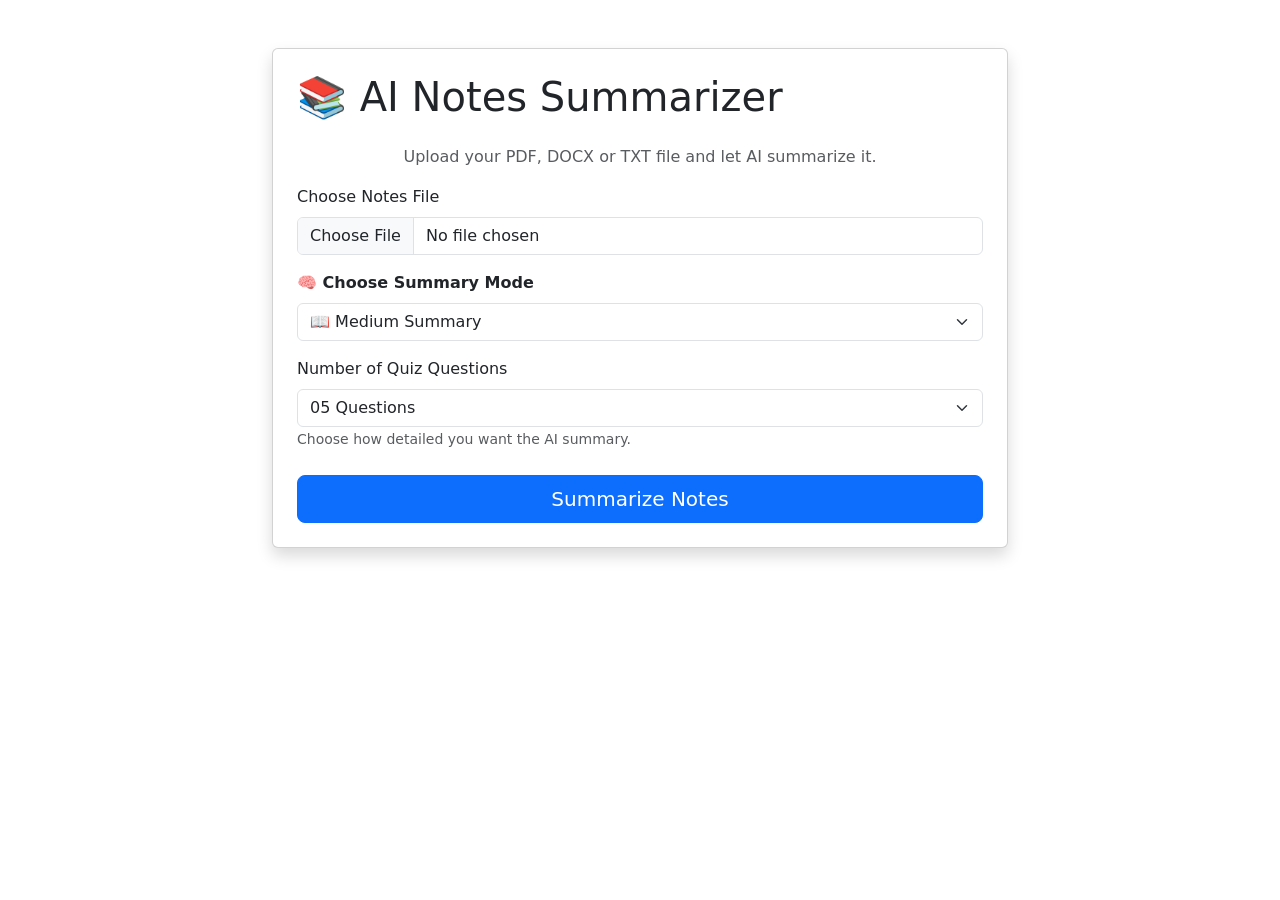
==== templates/index.html @ bb00dfe9 "AI Notes Assistant complete project" ====
<!DOCTYPE html>
<html lang="en">

<head>
    <meta charset="UTF-8">
    <meta name="viewport" content="width=device-width, initial-scale=1.0">
    <title>AI Notes Summarizer</title>

    <!-- Bootstrap CSS -->
    <link href="https://cdn.jsdelivr.net/npm/bootstrap@5.3.3/dist/css/bootstrap.min.css" rel="stylesheet">
    <style>

#loading-screen{

    position:fixed;

    top:0;

    left:0;

    width:100%;

    height:100%;

    background:rgba(0,0,0,0.8);

    display:none;

    justify-content:center;

    align-items:center;

    z-index:9999;

}

.loading-content{

    text-align:center;

}

</style>

    <!-- Custom CSS -->
    <link rel="stylesheet" href="{{ url_for('static', filename='css/style.css') }}">
</head>

<body>

    <div class="container mt-5">

        <div class="row justify-content-center">

            <div class="col-md-8">

                <div class="card shadow p-4">

                    <div class="d-flex justify-content-between align-items-center mb-4">

                        <h1 class="m-0">

                        📚 AI Notes Summarizer

                        </h1>

                    </div>

                    <p class="text-center text-muted">
                        Upload your PDF, DOCX or TXT file and let AI summarize it.
                    </p>

                    <form method="POST"
      enctype="multipart/form-data"
      onsubmit="showLoading()">

                        <div class="mb-3">

                            <label class="form-label">
                                Choose Notes File
                            </label>

                            <input
                                type="file"
                                class="form-control"
                                name="notes"
                                accept=".pdf,.docx,.txt"
                                required>

                        </div>
                        <div class="mb-4">

    <label class="form-label">

        <strong>🧠 Choose Summary Mode</strong>

    </label>

    <select
        class="form-select"
        name="summary_mode"
        required>

        <option value="short">

            📌 Short Summary (5-8 Points)

        </option>

        <option value="medium" selected>

            📖 Medium Summary

        </option>

        <option value="detailed">

            📚 Detailed Summary

        </option>

        <option value="exam">

            🔥 Exam Revision

        </option>

    </select>
    <div class="mt-3">

    <label class="form-label">

        Number of Quiz Questions

    </label>

    <select
        name="quiz_count"
        class="form-select">

        <option value="05">

            05 Questions

        </option>

        <option value="10">

            10 Questions

        </option>

        <option value="20">

            20 Questions

        </option>

        <option value="30">

            30 Questions

        </option>

        <option value="40">

            40 Questions

        </option>

        <option value="50">

            50 Questions

        </option>

    </select>

</div>

    <small class="text-muted">

        Choose how detailed you want the AI summary.

    </small>

</div>

                        <div class="d-grid">

                            <button class="btn btn-primary btn-lg">
                                Summarize Notes
                            </button>

                        </div>

                    </form>

                </div>

            </div>

        </div>

    </div>

    <div id="loading-screen">

    <div class="loading-content">

        <div class="spinner-border text-light" style="width:4rem;height:4rem;"></div>

        <h3 class="mt-4 text-white" id="loadingTitle">

    📂 Uploading File...

</h3>

<p class="text-white" id="loadingText">

    Please wait...

</p>

<div class="progress mt-4 shadow-sm"
    style="height:30px;border-radius:20px;">

    <div
        id="progressBar"
        class="progress-bar progress-bar-striped progress-bar-animated"
        role="progressbar"
        style="width:0%;font-weight:bold;font-size:15px;"></div>
</div>

</div>

    </div>

</div>

<script>

function showLoading(){

    document.getElementById("loading-screen").style.display="flex";

    let progress = 0;

    let bar = document.getElementById("progressBar");

    let title = document.getElementById("loadingTitle");

    let text = document.getElementById("loadingText");

    let interval = setInterval(function(){

        progress += 5;

        if(progress <= 25){

            title.innerHTML = "📂 Uploading File...";
            text.innerHTML = "Uploading your notes...";

        }

        else if(progress <= 50){

            title.innerHTML = "📖 Reading Document...";
            text.innerHTML = "Extracting text from your file...";

        }

        else if(progress <= 75){

            title.innerHTML = "🧠 Generating Summary...";
            text.innerHTML = "AI is understanding your notes...";

        }

        else{

            title.innerHTML = "📝 Creating Quiz...";
            text.innerHTML = "Preparing exam questions...";

        }

        if(progress > 95){

            progress = 95;

        }

        bar.style.width = progress + "%";
        bar.textContent = progress + "%";

    },500);

}

</script>
</body>
</html>
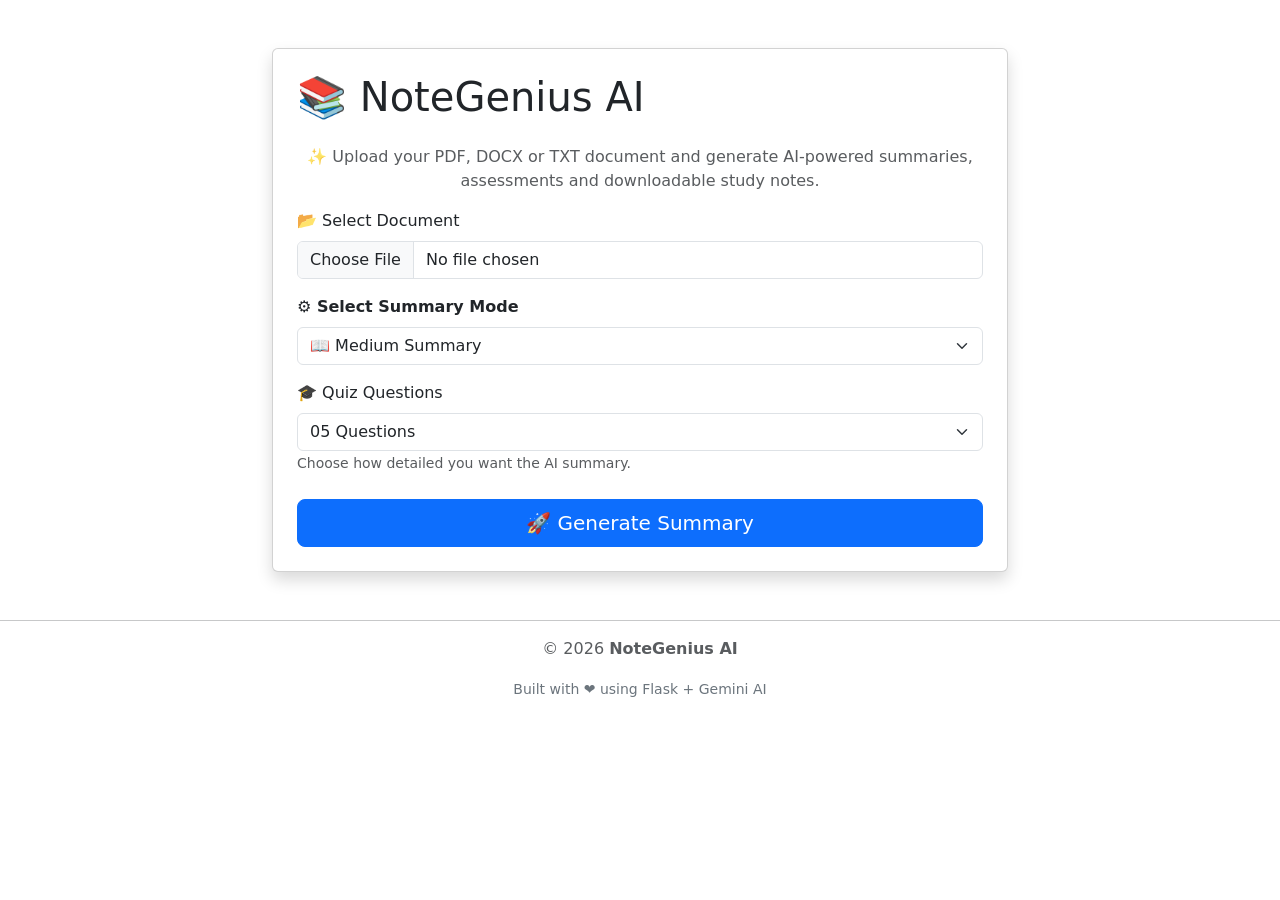
==== commit 831dbef0: "Update project documentation" ====
--- a/templates/index.html
+++ b/templates/index.html
@@ -4,7 +4,7 @@
 <head>
     <meta charset="UTF-8">
     <meta name="viewport" content="width=device-width, initial-scale=1.0">
-    <title>AI Notes Summarizer</title>
+    <title>NoteGenius AI</title>
 
     <!-- Bootstrap CSS -->
     <link href="https://cdn.jsdelivr.net/npm/bootstrap@5.3.3/dist/css/bootstrap.min.css" rel="stylesheet">
@@ -60,14 +60,14 @@
 
                         <h1 class="m-0">
 
-                        📚 AI Notes Summarizer
+                        📚 NoteGenius AI
 
                         </h1>
 
                     </div>
 
                     <p class="text-center text-muted">
-                        Upload your PDF, DOCX or TXT file and let AI summarize it.
+                        ✨ Upload your PDF, DOCX or TXT document and generate AI-powered summaries, assessments and downloadable study notes.
                     </p>
 
                     <form method="POST"
@@ -77,7 +77,7 @@
                         <div class="mb-3">
 
                             <label class="form-label">
-                                Choose Notes File
+                                📂 Select Document
                             </label>
 
                             <input
@@ -92,7 +92,7 @@
 
     <label class="form-label">
 
-        <strong>🧠 Choose Summary Mode</strong>
+        <strong>⚙️ Select Summary Mode</strong>
 
     </label>
 
@@ -130,7 +130,7 @@
 
     <label class="form-label">
 
-        Number of Quiz Questions
+        🎓 Quiz Questions
 
     </label>
 
@@ -189,7 +189,7 @@
                         <div class="d-grid">
 
                             <button class="btn btn-primary btn-lg">
-                                Summarize Notes
+                                🚀 Generate Summary
                             </button>
 
                         </div>
@@ -298,5 +298,22 @@
 }
 
 </script>
+<footer class="text-center mt-5 mb-4">
+
+    <hr>
+
+    <p class="text-muted">
+
+        © 2026 <strong>NoteGenius AI</strong>
+
+    </p>
+
+    <small class="text-secondary">
+
+        Built with ❤️ using Flask + Gemini AI
+
+    </small>
+
+</footer>
 </body>
 </html>
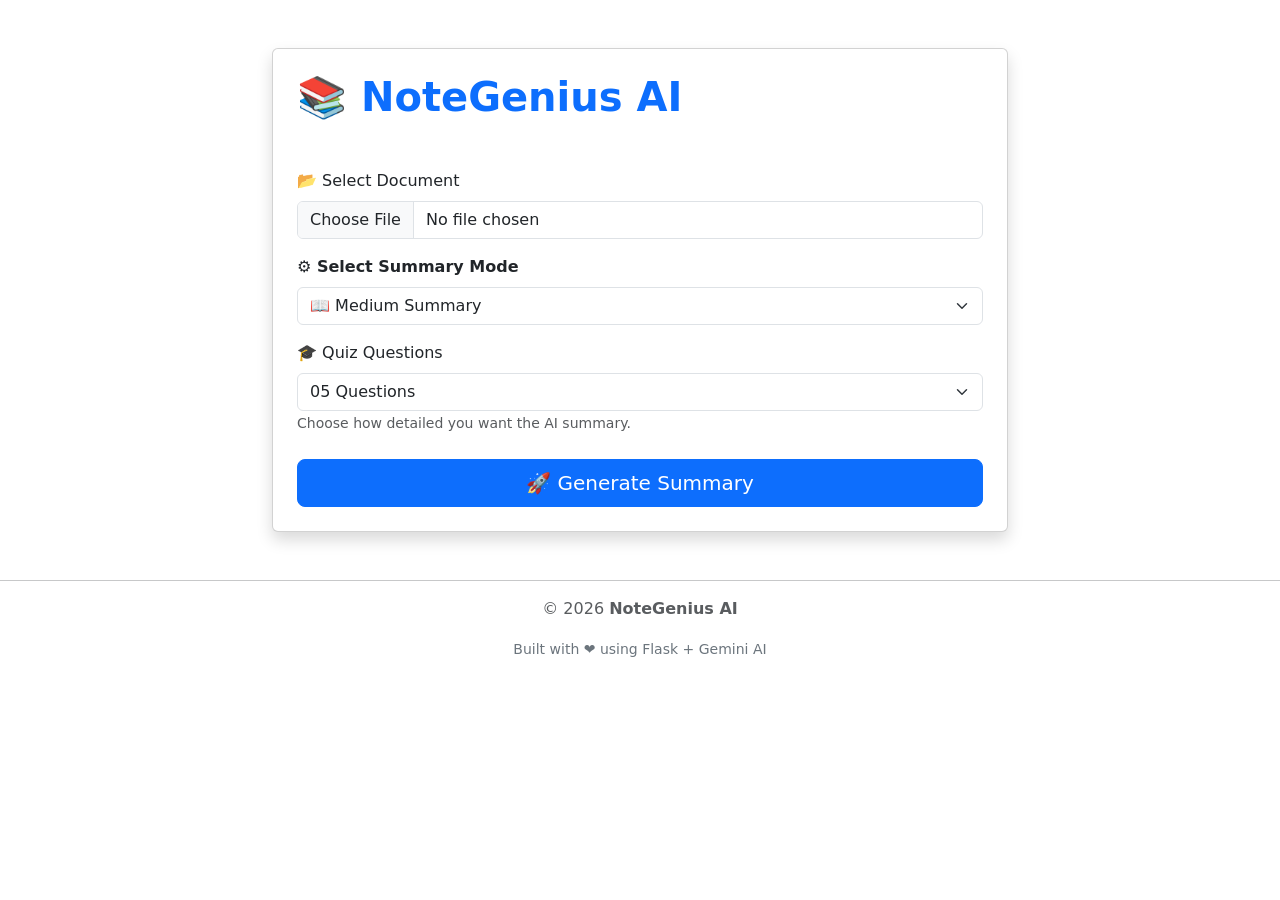
==== commit 79c39561: "Update project" ====
--- a/templates/index.html
+++ b/templates/index.html
@@ -58,17 +58,13 @@
 
                     <div class="d-flex justify-content-between align-items-center mb-4">
 
-                        <h1 class="m-0">
+                        <h1 class="text-center text-primary fw-bold mb-4">
 
                         📚 NoteGenius AI
 
                         </h1>
 
                     </div>
-
-                    <p class="text-center text-muted">
-                        ✨ Upload your PDF, DOCX or TXT document and generate AI-powered summaries, assessments and downloadable study notes.
-                    </p>
 
                     <form method="POST"
       enctype="multipart/form-data"
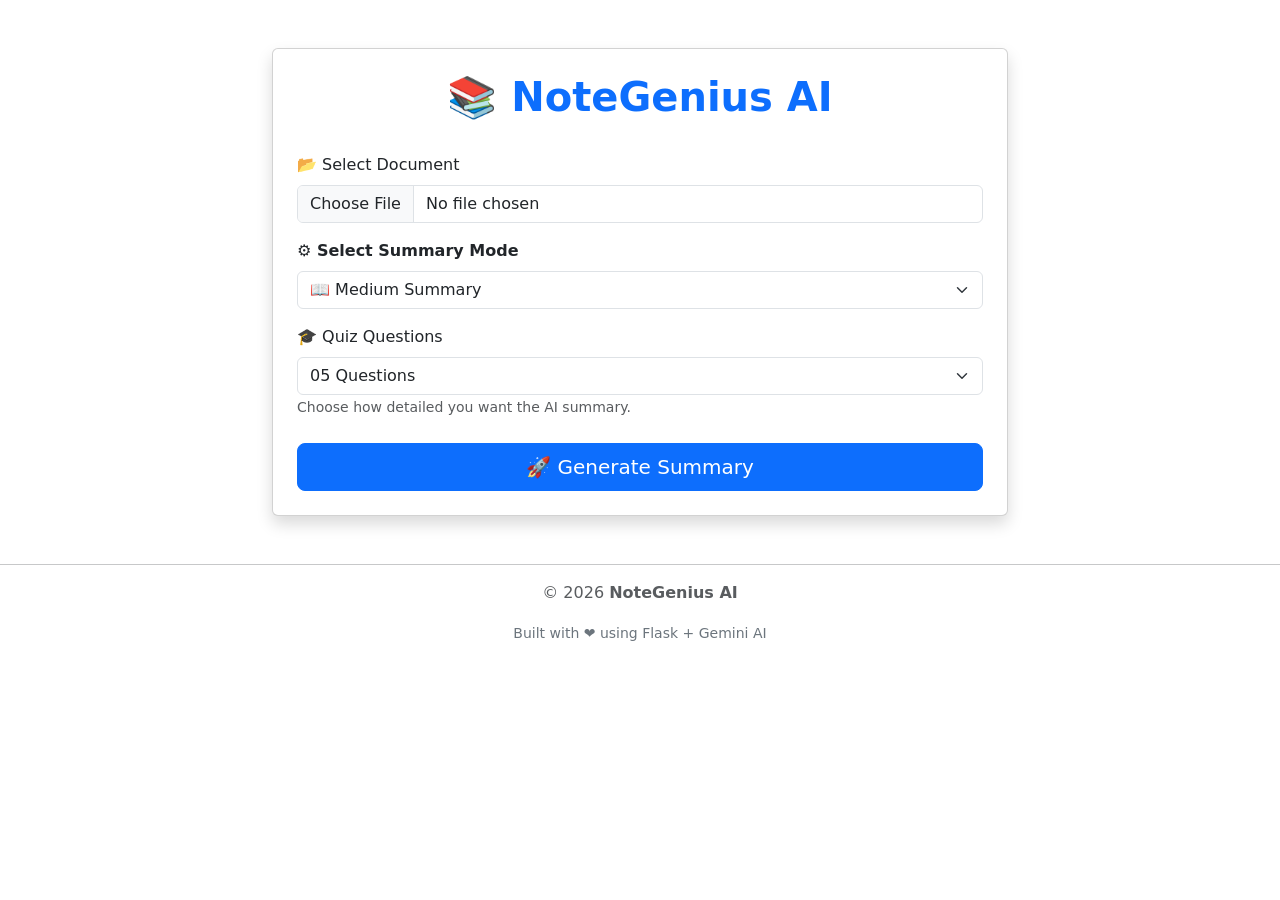
==== commit a6580de2: "Improve UI with professional branding and loading screen" ====
--- a/templates/index.html
+++ b/templates/index.html
@@ -13,30 +13,89 @@
 #loading-screen{
 
     position:fixed;
-
     top:0;
-
     left:0;
-
     width:100%;
-
     height:100%;
-
-    background:rgba(0,0,0,0.8);
+    background:rgba(15,23,42,.85);
+    backdrop-filter:blur(8px);
 
     display:none;
-
     justify-content:center;
-
     align-items:center;
 
-    z-index:9999;
-
-}
-
-.loading-content{
+    z-index:99999;
+
+}
+
+.loading-card{
+
+    width:430px;
+    max-width:90%;
+
+    background:#ffffff;
+    border-radius:20px;
+
+    padding:35px;
 
     text-align:center;
+
+    box-shadow:0 20px 60px rgba(0,0,0,.25);
+
+}
+
+.ai-icon{
+
+    font-size:65px;
+
+    animation:spinAI 3s linear infinite;
+
+}
+
+.loading-brand{
+
+    color:#2563eb;
+
+    font-weight:700;
+
+    margin-top:10px;
+    margin-bottom:20px;
+
+}
+
+.loading-progress{
+
+    height:28px;
+
+    border-radius:30px;
+
+    overflow:hidden;
+
+    margin-top:20px;
+
+}
+
+#progressBar{
+
+    font-weight:bold;
+
+    font-size:15px;
+
+}
+
+@keyframes spinAI{
+
+    from{
+
+        transform:rotate(0deg);
+
+    }
+
+    to{
+
+        transform:rotate(360deg);
+
+    }
 
 }
 
@@ -56,12 +115,10 @@
 
                 <div class="card shadow p-4">
 
-                    <div class="d-flex justify-content-between align-items-center mb-4">
-
-                        <h1 class="text-center text-primary fw-bold mb-4">
-
-                        📚 NoteGenius AI
-
+                    <div class="text-center mb-4">
+
+                        <h1 class="fw-bold text-primary">
+                            📚 NoteGenius AI
                         </h1>
 
                     </div>
@@ -200,35 +257,36 @@
 
     </div>
 
-    <div id="loading-screen">
-
-    <div class="loading-content">
-
-        <div class="spinner-border text-light" style="width:4rem;height:4rem;"></div>
-
-        <h3 class="mt-4 text-white" id="loadingTitle">
-
-    📂 Uploading File...
-
-</h3>
-
-<p class="text-white" id="loadingText">
-
-    Please wait...
-
-</p>
-
-<div class="progress mt-4 shadow-sm"
-    style="height:30px;border-radius:20px;">
-
-    <div
-        id="progressBar"
-        class="progress-bar progress-bar-striped progress-bar-animated"
-        role="progressbar"
-        style="width:0%;font-weight:bold;font-size:15px;"></div>
-</div>
-
-</div>
+<div id="loading-screen">
+
+    <div class="loading-card">
+
+        <div class="ai-icon">
+            🧠
+        </div>
+
+        <h2 class="loading-brand">
+            📚 NoteGenius AI
+        </h2>
+
+        <h4 id="loadingTitle">
+            Uploading Document...
+        </h4>
+
+        <p id="loadingText">
+            Please wait while AI processes your document.
+        </p>
+
+        <div class="progress loading-progress">
+
+            <div
+                id="progressBar"
+                class="progress-bar progress-bar-striped progress-bar-animated"
+                style="width:0%;">
+                0%
+            </div>
+
+        </div>
 
     </div>
 
